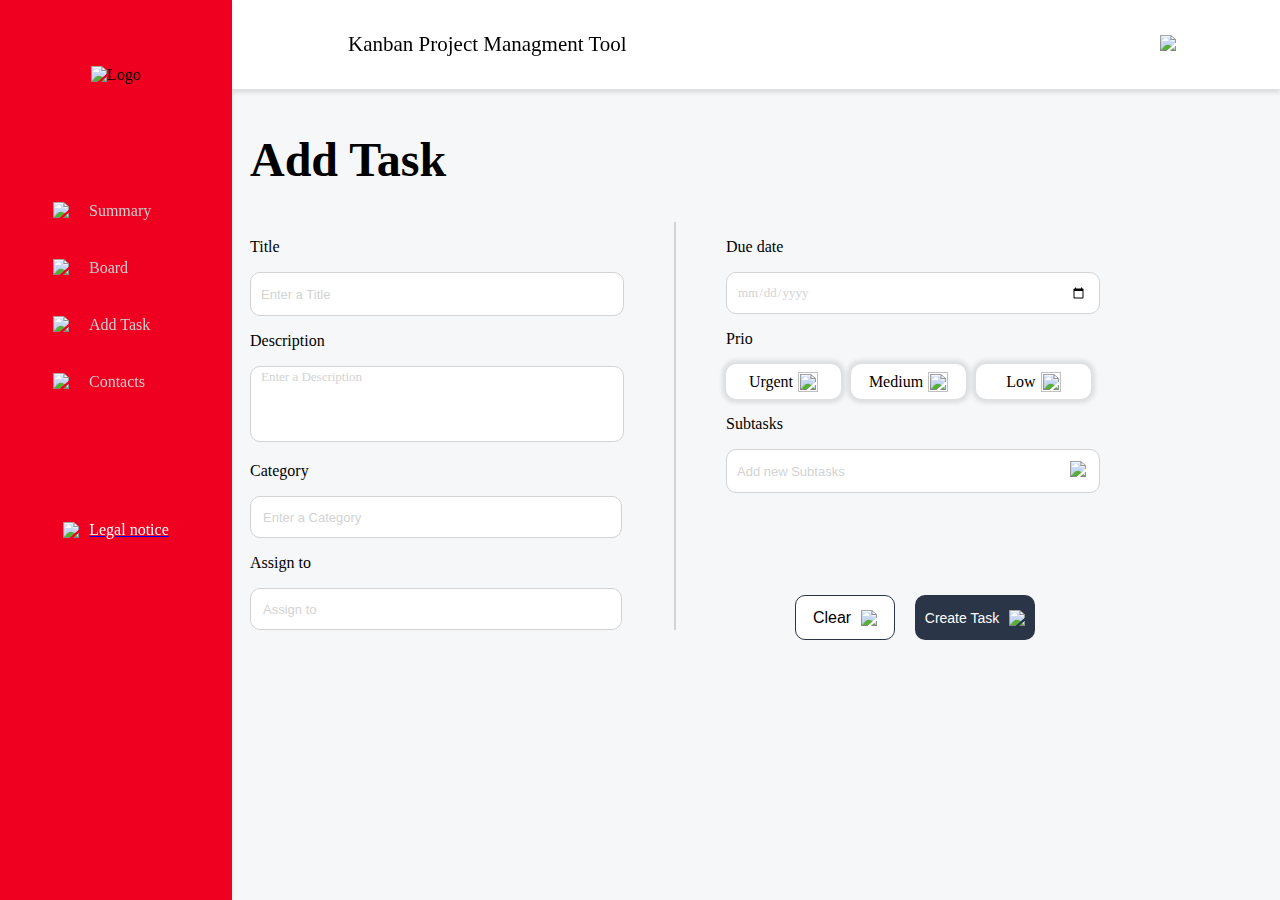
==== addtask/add_task.html @ 4a4c11b2 "first commit" ====
<!DOCTYPE html>
<html lang="en">
  <head>
    <meta charset="UTF-8" />
    <meta http-equiv="X-UA-Compatible" content="IE=edge" />
    <meta name="viewport" content="width=device-width, initial-scale=1.0" />
    
    <link rel="apple-touch-icon" sizes="180x180" href="../assets/favicon/apple-touch-icon.png" />
    <link rel="icon" type="image/png" sizes="32x32" href="../assets/favicon/favicon-32x32.png" />
    <link rel="icon" type="image/png" sizes="16x16" href="../assets/favicon/favicon-16x16.png" />
    <link rel="mask-icon" href="../assets/favicon/safari-pinned-tab.svg" color="#5bbad5" />
    <link rel="manifest" href="../assets/favicon/site.webmanifest" />
    <meta name="msapplication-TileColor" content="#ffffff" />
    <meta name="theme-color" content="#ffffff" />
    <title>Add Task</title>

    <link rel="stylesheet" href="../assets/fonts/fonts.css" />
    <link rel="stylesheet" href="css/add_task.css" />
    <link rel="stylesheet" href="css/color.css" />
    <link rel="stylesheet" href="css/media.css" />
    <link rel="stylesheet" href="css/prios.css" />
    <link rel="stylesheet" href="../headerNav/headerNav.css" />

    <script src="../mini_backend.js"></script>
    <script src="../script.js"></script>
    <script src="js/add_task.js"></script>
    <script src="js/dropDown.js"></script>
    <script src="js/assignTo.js"></script>
    <script src="js/template.js"></script>
  </head>

  <body id="body" onload="loadTasks()" onclick="closeAssignList(); closeCategoryList()">
    <div w3-include-html="../headerNav/headerNav.html" class="header"></div>

    <main>
      <div class="at-headline">
        <h1>Add Task</h1>
      </div>

      <div>
        <form
          id="desktop"
          class="adding-todos"
          onsubmit="mustFields(); return false"
        >
          <div class="resp-headline">
            <div class="resp-headline-child">
              <button class="resp-create">
                Create <img src="../assets/img/check.svg" />
              </button>
            </div>
          </div>
          <div class="adding-tasks" >
            <div class="title">
              <p class="text">Title</p>
              <input
                class="task-board-input-fields"
                type="text"
                placeholder="Enter a Title"
                required
                id="input-title"
                maxlength="22"
              />
            </div>

            <div class="description">
              <p class="text">Description</p>
              <textarea
                id="input-description"
                placeholder="Enter a Description"
                required
                minlength="3"
              ></textarea>
            </div>

            <div onclick="event.stopPropagation()">
              <p class="text">Category</p>
              <div id="categoryListContainer" class="categoryContainer">
                <div
                  class="category"
                  onclick="openCategoryList()"
                  id="categoryInput"
                >
                  <div>
                    <input
                      class="categoryInputField"
                      type="text"
                      placeholder="Enter a Category"
                      id="category"
                      readonly
                    />
                  </div>
                  <div>
                    <img src="../assets/img/dropdown.svg" />
                  </div>
                </div>
                <div id="categoryList" class="d-none categoryList">
                  <p class="text" onclick="newCategory()">New Category</p>
                </div>
              </div>
            </div>

            <div onclick="event.stopPropagation()">
              <p class="text">Assign to</p>
              <div id="assignToContainer" class="categoryContainer">
                <div
                  class="category"
                  onclick="openAssignToList()"
                  id="assignToInput"
                >
                  <div>
                    <input
                      class="categoryInputField"
                      type="text"
                      placeholder="Assign to"
                      readonly
                    />
                  </div>
                  <div>
                    <img src="../assets/img/dropdown.svg" />
                  </div>
                </div>
                <div id="assignToList" class="d-none categoryList"></div>
              </div>
            </div>
          </div>

          <div class="adding-info">
            <div class="date">
              <p class="text">Due date</p>
              <input
                class="task-board-input-fields"
                type="date"
                id="input-date"
                name="input-date"
                onclick="disableDateinput();"
              />
            </div>

            <p class="text">Prio</p>
            <div class="prios" id="prios">
              <div class="prio" id="urgent" onclick="addingPrio('urgent')">
                <div class="d-flex">
                  <p>Urgent</p>
                  <img id="urgent-img" src="../assets/img/prio-urgent.svg" />
                </div>
              </div>

              <div class="prio" id="medium" onclick="addingPrio('medium')">
                <div class="d-flex">
                  <p>Medium</p>
                  <img id="medium-img" src="../assets/img/prio-medium.svg" />
                </div>
              </div>

              <div class="prio" id="low" onclick="addingPrio('low')">
                <div class="d-flex">
                  <p>Low</p>
                  <img id="low-img" src="../assets/img/prio-low.svg" />
                </div>
              </div>
          </div>
          </form>

            <form onsubmit="createNewSubtask(); return false">
              <div class="subtask">
                <p class="text">Subtasks</p>
                <div class="subtask-input" id="addNewSubtask">
                  <input
                    placeholder="Add new Subtasks"
                    id="input-subTask"
                    readonly
                    onclick="addNewSubtask()"
                  />
                  <img class="plus" src="../assets/img/plus.svg" onclick="addNewSubtask()"/>
                </div>
                <div class="check">
                  <div class="subtasks" id="newSubtask"></div>
                </div>
                <div id="addedToBoard"></div>
              </div>
            </form>

            <div class="buttons">
              <button id="clear" class="clear" onclick="clearAll()">
                Clear <img src="../assets/img/clear.svg" />
              </button>
              <button id="create" class="create" type="submit">
                Create Task<img src="../assets/img/check.svg" />
              </button>
            </div>
          </div>
      </div>
    </main>
  </body>
</html>
---- addtask/css/add_task.css ----
body {
	margin: 0;
	background: rgba(246, 247, 248, 1);
	overflow-x: hidden;
}

main {
	position: absolute;
	left: 355px;
	top: 100px;
}

::placeholder {
	font-size: 13px;
	color: lightgrey;
}

.at-headline h1 {
	font-size: 48px;
	height: 78px;
}

.adding-todos {
	display: flex;
	flex-direction: row;
	margin-top: -20px;
}

.adding-tasks {
	border-right: 1px solid lightgray;
	padding-right: 100px;
}

.adding-info {
	padding-left: 100px;
	border-left: 1px solid lightgray;
}

.task-board-input-fields {
	height: 40px;
	width: 420px;
	border-radius: 10px;
	border: 1px solid lightgrey;
	font-size: 13px;
	padding-left: 10px;
}

.description textarea {
	height: 120px;
	width: 420px;
	border-radius: 10px;
	border: 1px solid lightgrey;
	font-size: 13px;
	resize: none;
	font-family: 'Inter';
	padding-left: 10px;
}

textarea::-webkit-scrollbar {
	width: 3px;
}

textarea::-webkit-scrollbar-track {
	background: #f1f1f1;
}

textarea::-webkit-scrollbar-thumb {
	background: #888;
}

textarea::-webkit-scrollbar-thumb:hover {
	background: #555;
}

.categoryContainer {
	display: flex;
	flex-direction: column;
	justify-content: center;
}

.category {
	background: white;
	height: 40px;
	width: 422px;
	border-radius: 10px;
	padding-left: 10px;
	border: 1px solid lightgrey;
	display: flex;
	justify-content: space-between;
	align-items: center;
	cursor: pointer;
}

.category img {
	height: 12px;
	width: 12px;
	margin-right: 12px;
}

.category p {
	margin-top: 100px;
}

.categoryList {
	background: white;
	max-height: 120px;
	overflow-y: auto;
	border: 1px solid lightgray;
	border-bottom-left-radius: 10px;
	border-bottom-right-radius: 10px;
	width: 430px;
	cursor: pointer;
}

.categoryList::-webkit-scrollbar {
	width: 3px;
}

.categoryList::-webkit-scrollbar-track {
	background: #f1f1f1;
}

.categoryList::-webkit-scrollbar-thumb {
	background: #888;
}

.categoryList::-webkit-scrollbar-thumb:hover {
	background: #555;
}

.assign-to-box {
	height: 40px;
	border-bottom: 1px solid lightgray;
	display: flex;
	align-items: center;
	justify-content: space-between;
	padding: 3px 10px;
}

.assign-to-box:hover {
	box-shadow: 0px 2px 4px rgba(0, 0, 0, 0.4);
}

.assign-to-box input {
	pointer-events: none;
}

#input-date {
	font-family: 'Inter' !important;
	cursor: pointer;
	color: lightgrey;
	width: 410px !important;
	padding: 0px 12px 0px 10px;
}

.prios {
	display: flex;
}

.prio {
	display: flex;
	justify-content: center;
	align-items: center;
	margin-right: 10px;
	width: 135px;
	height: 35px;
	border-radius: 10px;
	box-shadow: 0px 0px 4px 4px rgba(0, 0, 0, 0.1);
	cursor: pointer;
	background-color: white;
	border: unset;
}

.prio:hover {
	box-shadow: 3px 8px 8px rgba(0, 0, 0, 0.4);
}

.prio p {
	margin-block-start: 0 !important;
	margin-block-end: 0 !important;
}

.prio img {
	height: 20px;
	width: 20px;
	margin-left: 5px;
}

.subtask {
	display: flex;
	flex-direction: column;
}

#newSubtask {
	margin-top: 5px;
	display: flex;
	flex-direction: column;
	width: 420px;
	max-height: 114px;
	overflow-y: auto;
}

#newSubtask::-webkit-scrollbar {
	width: 3px;
}

#newSubtask::-webkit-scrollbar-track {
	background: #f1f1f1;
}

#newSubtask::-webkit-scrollbar-thumb {
	background: #888;
}

#newSubtask::-webkit-scrollbar-thumb:hover {
	background: #555;
}

.subtask input {
	height: 40px;
	width: 420px;
	border-radius: 10px;
	border: 1px solid lightgrey;
	padding-left: 10px;
}

.plus {
	height: 20px;
	margin-left: -30px;
	cursor: pointer;
}

.subtask-input {
	display: flex;
	align-items: center;
}

.cancelSubtask {
	margin-left: -70px;
	border-right: 1px solid lightgray;
	padding-right: 8px;
	cursor: pointer;
}

.checkSubtask {
	padding-left: 8px;
	cursor: pointer;
}

.checkSubtask-Container {
	display: flex;
	max-height: 20px;
	align-items: center;
	margin-top: 10px;
}

.check {
	display: flex;
	align-items: center;
}

.check input {
	height: 16px;
	width: 16px;
	cursor: pointer;
}

.check p {
	margin-left: 5px;
}

#emptySubtask {
	position: absolute;
	left: 730px;
	top: 400px;
	width: 200px;
	display: flex;
	align-items: center;
	justify-content: center;
}

.opac-0 {
	opacity: 0;
}

.d-none {
	display: none !important;
}

.added-to-board {
	display: flex;
	justify-content: center;
	align-items: center;
	gap: 20px;
	color: white;
	font-size: 19px;
	background: rgba(42, 54, 71, 1);
	height: 60px;
	width: 300px;
	margin-top: 10px;
	margin-left: -200px;
	border-radius: 20px;
}

.added-to-board img {
	height: 25px;
	width: 25px;
}

.buttons {
	display: flex;
	align-items: center;
	position: absolute;
	top: 545px;
	left: 700px;
	gap: 20px;
}

.clear {
	display: flex;
	gap: 10px;
	justify-content: center;
	align-items: center;
	background-color: white;
	height: 45px;
	width: 120px;
	border-radius: 10px;
	border: 1px solid rgba(42, 54, 71, 1);
	font-size: 16px;
}

.clear:hover {
	border: 1px solid #29ABE2;
	color: #29ABE2;
	box-shadow: 2px 2px 2px rgba(0, 0, 0, 0.4);
	cursor: pointer;
}

.clear:hover img {
	content: url("../../assets/img/cancelHover.png");
}

.create {
	display: flex;
	flex-direction: row;
	justify-content: center;
	align-items: center;
	gap: 10px;
	color: white;
	width: 120px;
	height: 45px;
	background: #2A3647;
	border-radius: 10px;
	font-size: 14px;
	border: unset;
}

.create:hover {
	background-color: #29ABE2;
	box-shadow: 2px 2px 2px rgba(0, 0, 0, 0.4);
	cursor: pointer;
}

.create img {
	width: 16px;
}

.rotate90deg {
	rotate: 180deg;
}

.border-drop-down {
	border-top-right-radius: 10px;
	border-top-left-radius: 10px;
	border-bottom: none;
	border-bottom-left-radius: 0px;
	border-bottom-right-radius: 0px;
}

.categoryInputField {
	display: flex;
	cursor: pointer;
	border: none;
}

.just-flex-end {
	display: flex;
	justify-content: flex-end;
}

.category-option {
	padding-left: 10px;
	display: flex;
	align-items: center;
	justify-content: space-between;
}

.category-option img {
	margin-right: 12px;
	height: 20px;
	width: 20px;
}

.gap {
	gap: 10px;
	width: 100%;
}

.newCategory {
	width: 100%;
}

.dflex {
	display: flex;
}

.d-flex {
	display: flex;
	align-items: center;
}

.resp-headline {
	display: none;
}

#colorContainer {
	margin-left: -240px;
}

.error {
	border: red 2px solid;
}
---- addtask/css/color.css ----
.chooseColor {
  height: 20px;
  margin-top: 20px;
  gap: 20px;
  display: flex;
  justify-content: center;
  align-items: center;
}

.color-container {
  border-radius: 50%;
  height: 12.5px !important;
  width: 12.5px !important;
}

.blue {
  background-color: #8aa4ff;
}

.red {
  background-color: red;
}

.green {
  background-color: green;
}

.orange {
  background-color: orange;
}

.purple {
  background-color: purple;
}

.darkblue {
  background-color: blue;
}

.active-color {
  box-shadow: 2px 2px 2px 2px rgba(0, 0, 0, 0.4);
}
---- addtask/css/media.css ----
@media (max-width: 1430px) {
  main {
    left: 250px;
  }

  .adding-tasks {
    padding-right: 50px;
  }

  .adding-info {
    padding-left: 50px;
  }

  .task-board-input-fields {
    width: 360px;
  }

  .description textarea {
    height: 70px;
    width: 360px;
  }

  .prio {
    width: 115px;
  }

  .category {
    width: 360px;
  }

  .categoryList {
    width: 370px;
  }

  .subtask input {
    width: 360px;
  }

  .check input {
    height: 16px;
    width: 16px;
  }

  .buttons {
    top: 495px;
    left: 545px;
  }

  #emptySubtask {
    left: 550px;
  }

  #input-date {
    width: 350px !important;
  }

  .added-to-board img {
    width: 20px;
    height: 20px;
  }

  .clear {
    width: 100px;
  }

  .check {
    width: 360px;
  }

  #newSubtask {
    max-height: 58px;
  }
}

@media (max-width: 1105px) {
  .at-headline h1 {
    font-size: 40px;
  }

  .adding-tasks {
    padding-right: 20px;
  }

  .adding-info {
    padding-left: 20px;
  }

  .buttons {
    top: 480px;
    left: 390px;
  }

  #emptySubtask {
    left: 390px;
    top: 390px;
  }

  #input-date {
    width: 270px !important;
  }

  .task-board-input-fields {
    width: 280px;
  }

  .description textarea {
    width: 280px;
  }

  .category {
    width: 280px;
  }

  .categoryList {
    width: 290px;
  }

  .prio {
    width: 95px;
  }

  .subtask input {
    width: 280px;
  }

  .check input {
    height: 16px;
    width: 16px;
  }

  .added-to-board {
    top: 30px;
  }

  .added-to-board {
    margin-left: -140px;
    height: 50px;
    width: 240px;
    font-size: 17px;
  }

  .added-to-board img {
    width: 20px;
    height: 20px;
  }

  .check {
    width: 306px;
  }
}

@media (max-width: 900px) {
  header {
    height: 60px !important;
  }

  main {
    top: 60px;
    height: calc(100vh - 140px);
    left: 10px;
    overflow-y: auto;
  }

  main::-webkit-scrollbar {
    width: 3px;
  }

  main::-webkit-scrollbar-track {
    background: #f1f1f1;
  }

  main::-webkit-scrollbar-thumb {
    background: #888;
  }

  main::-webkit-scrollbar-thumb:hover {
    background: #555;
  }

  .category {
    width: 300px;
  }

  .categoryList {
    width: 310px;
  }

  #input-date {
    width: 290px !important;
  }

  .task-board-input-fields {
    width: 300px;
  }

  .description textarea {
    width: 300px;
  }

  .clear {
    display: none;
  }

  .buttons {
    display: none;
  }

  .resp-headline {
    display: flex;
    position: fixed;
    top: 15px;
    right: 5px;
    z-index: 999;
  }

  .resp-headline-child {
    display: flex;
    padding: 0px 20px;
    justify-content: space-between;
    align-items: center;
  }

  .resp-create {
    background-color: #2a3647;
    color: white;
    border-radius: 10px;
    height: 35px;
    border: unset;
    width: 100px;
    font-size: 15px;
    font-weight: bold;
    cursor: pointer;
  }

  .resp-create:hover {
    background: #29ABE2;
  }

  .resp-headline-child img {
    height: 12px;
    margin-left: 10px;
  }

  .headerProfileAndQuestion {
    display: none !important;
  }

  #newSubtask {
    max-height: 114px;
    margin-bottom: 10px;
  }
}

@media (max-width: 700px) {
  .at-headline {
    width: 315px;
  }

  main {
    width: 100%;
    display: flex;
    flex-direction: column;
    align-items: center;
    left: unset;
  }

  .task-board-input-fields {
    height: 30px;
  }

  .title {
    margin-top: -30px;
  }

  .adding-todos {
    display: flex;
    flex-direction: column;
  }

  .adding-tasks {
    padding-right: 0px;
    border: unset;
  }

  .adding-info {
    padding-left: 0px;
    border: unset;
  }

  .category {
    height: 30px;
  }

  #emptySubtask {
    display: none;
  }

  .at-headline h1 {
    font-size: 30px;
  }

  .subtask-input input {
    height: 30px;
  }

  .added-to-board {
    margin-top: -280px;
    margin-left: 0px;

  }
}

@media (max-width: 450px) {
  .task-board-input-fields {
    height: 25px;
    width: 250px;
  }

  .at-headline {
    width: 256px;
    margin-bottom: 20px;
  }

  .description textarea {
    width: 250px;
  }

  .category {
    width: 252px;
  }

  .categoryList {
    width: 262px;
  }

  #input-date {
    width: 240px !important;
  }

  .prio {
    width: 74px;
  }

  .prio p {
    font-size: 14px;
  }

  .prio img {
    height: 15px;
    width: 15px;
  }

  .subtask input {
    width: 250px;
  }

  .check input {
    height: 15px;
    width: 15px;
  }

  .urgent {
    width: 74px;
  }

  .urgent img {
    width: 15px;
  }

  .medium {
    width: 74px;
  }

  .medium img {
    width: 15px;
  }

  .low {
    width: 74px;
  }

  .low img {
    width: 15px;
  }

  #newSubtask {
    width: 256px;
  }
}
---- addtask/css/prios.css ----
.urgent {
    background-color: #FF3D00;
    color: white;
    box-shadow: 2px 2px 10px 0px rgba(0, 0, 0, 0.4);
}

.medium {
    background-color: #ffa800;
    color: white;
    box-shadow: 2px 2px 10px 0px rgba(0, 0, 0, 0.4);
}

.low {
    background-color: #7ae229;
    color: white;
    box-shadow: 2px 2px 10px 0px rgba(0, 0, 0, 0.4);
}
---- headerNav/headerNav.css ----
body {
    margin: 0;
    font-family: 'Inter';
}

header {
    z-index: 10;
    display: flex;
    flex-direction: row;
    justify-content: space-between;
    align-items: center;
    gap: 34px;
    position: fixed;
    width: calc(100% - 232px);
    height: 89px;
    left: 232px;
    top: 0;
    background: #FFFFFF;
    box-shadow: 0px 4px 4px rgba(0, 0, 0, 0.1);
}

.logoutContainer {
    position: fixed;
    top: 89px;
    left: auto;
    right: 33px;
    display: flex;
    flex-direction: column;
    justify-content: center;
    align-items: center;
    width: 130px;
    background: #f00020;
    box-shadow: 0px 0px 4px rgba(0, 0, 0, 0.1);
    border-radius: 20px 0px 20px 20px;
    z-index: 52;
    color: white;
}

.logoutButton {
    display: flex;
    justify-content: center;
    align-items: center;
    width: 130px;
    height: 53px;
    cursor: pointer;
}

.logoutHoverButton:hover {
    background: #f00021;
    border-radius: 0px 0px 20px 20px;
}

.helpButton:hover {
    border-radius: 20px 0px 0px 0px;
    background: #0d1f36;
}

.legalButton:hover {
    background: #0d1f36;
}

.logoutButton span {
    font-size: 16px;
}

.dp-none {
    display: none;
}

.logoHeader {
    display: none;
}

.kanban-headline {
    margin-left: 116px;
    font-size: 21px;
}

.headerProfileAndQuestion {
    display: flex;
    flex-direction: row;
    align-items: center;
    gap: 26px;
    flex: none;
    margin-right: 33px;
}

.profileImage {
    cursor: pointer;
    width: 45px;
    height: 45px;
    border-radius: 100%;
    display: flex;
    justify-content: center;
    align-items: center;
    color: white;
    font-size: 22px;
}

nav {
    z-index: 10;
    display: flex;
    flex-direction: column;
    align-items: center;
    gap: 103px;
    position: fixed;
    width: 232px;
    height: 100vh;
    background: #f00020;
    box-shadow: 0px 0px 4px rgba(0, 0, 0, 0.1);
    border-radius: 0px;
}

.navbar-logo {
    margin-top: 66px;
    cursor: pointer;
}

.navbar-fields {
    display: flex;
    flex-direction: column;
    gap: 11px;
}

.navbar-fields a {
    text-decoration: none;
    color: white;
}

.navbarRows {
    display: flex;
    flex-direction: row;
    align-items: center;
    gap: 20px;
    width: 232px;
    height: 46px;
    flex: none;
    order: 4;
    flex-grow: 0;
}

.navbarRows img {
    margin-left: 53px;
    display: flex;
    align-items: center;
}

.navbarRows span {
    width: auto;
    height: 19px;
    font-weight: 400;
    font-size: 16px;
    line-height: 120%;
    color: #CDCDCD;
    flex: none;
    order: 1;
    flex-grow: 0;
}

.navbar-fields a:hover {
    background: #091931;
    color: black;
}

.legalNoticeContainerNav {
    cursor: pointer;
    bottom: 112px;
    display: flex;
    flex-direction: row;
    align-items: center;
    justify-content: center;
    gap: 10px;
    width: 232px;
    height: 46px;
    color: white;
    padding-left: auto;
    padding-right: auto;
}

.legalNoticeContainerNav:hover {
    background: #091931;
}

.legalNoticeContainerNav img {
    display: flex;
    align-items: center;
}

@media(max-width: 1000px) {
    .kanban-headline {
        margin-left: 50px;
    }
}

@media(max-width: 900px) {
    nav {
        display: flex;
        justify-content: center;
        align-items: center;
        margin-left: auto;
        margin-right: auto;
        gap: 10px;
        right: 0;
        position: fixed;
        width: 100%;
        height: 80px;
        left: 0px;
        top: calc(100vh - 80px);
        padding: 0;
        background: #2A3647;
        box-shadow: 0px 0px 4px rgba(0, 0, 0, 0.1);
        border-radius: 0px;
    }

    header {
        display: flex;
        flex-direction: row;
        justify-content: space-between;
        align-items: center;
        gap: 0px;
        width: 100%;
        height: 79.02px;
        left: 0px;
        top: 0px;
        background: #FFFFFF;
        box-shadow: 0px 4px 4px rgba(0, 0, 0, 0.1);
    }

    .logoutContainer {
        top: 79.02px;
        right: 25px;
    }

    .contactsContainer {
        top: 79.02px;
    }

    .kanban-headline {
        display: none;

    }

    .questionmarkHeader {
        display: none;
    }

    .headerProfileAndQuestion {
        width: auto;
        margin-right: 25px;
    }

    .logoHeader {
        display: block;
        margin-left: 25px;
        cursor: pointer;
    }

    .legalNoticeContainerNav {
        display: none;
    }

    .navbar-logo {
        display: none;
    }

    .navbar-fields {
        display: flex;
        flex-direction: row;
        width: 100%;
        justify-content: space-evenly;
    }

    .navbarRows {
        width: auto;
        height: 80px;
        padding: 0 10px;
    }

    .navbarRows img {
        margin-left: 0;
    }

    .navbarRows span {
        width: auto;
    }
}

@media(max-width: 700px) {
    .navbarRows {
        gap: 10px;
    }
}

@media(max-width: 550px) {
    .navbarRows {
        flex-direction: column;
        height: 80px;
        justify-content: center;
    }
}

@media(max-width: 370px) {
    .navbarRows {
        padding: 0 4px;
    }
}
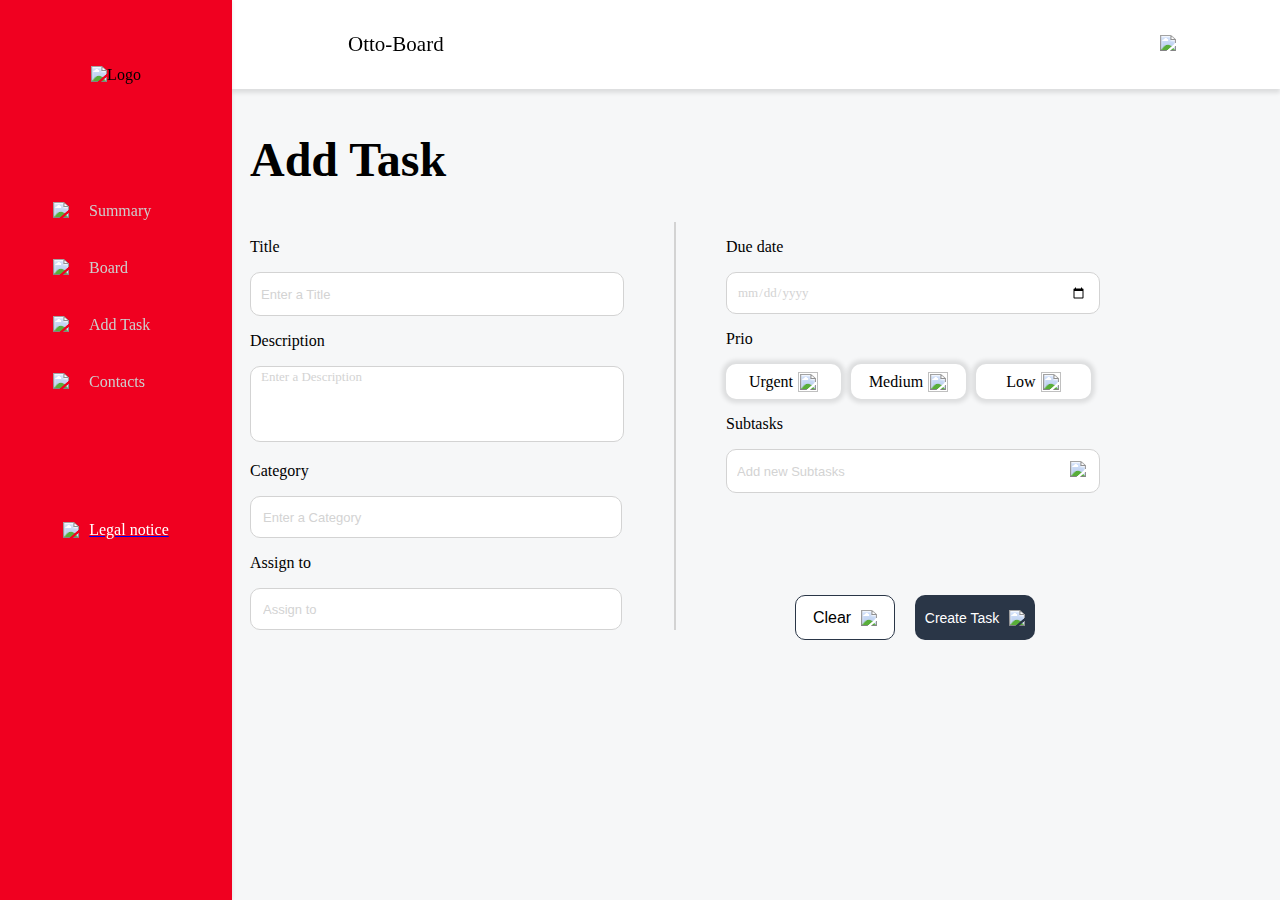
==== commit 2a51fd5e: "changing Titles" ====
--- a/addtask/add_task.html
+++ b/addtask/add_task.html
@@ -12,7 +12,7 @@
     <link rel="manifest" href="../assets/favicon/site.webmanifest" />
     <meta name="msapplication-TileColor" content="#ffffff" />
     <meta name="theme-color" content="#ffffff" />
-    <title>Add Task</title>
+    <title>O-B | Add Task</title>
 
     <link rel="stylesheet" href="../assets/fonts/fonts.css" />
     <link rel="stylesheet" href="css/add_task.css" />
